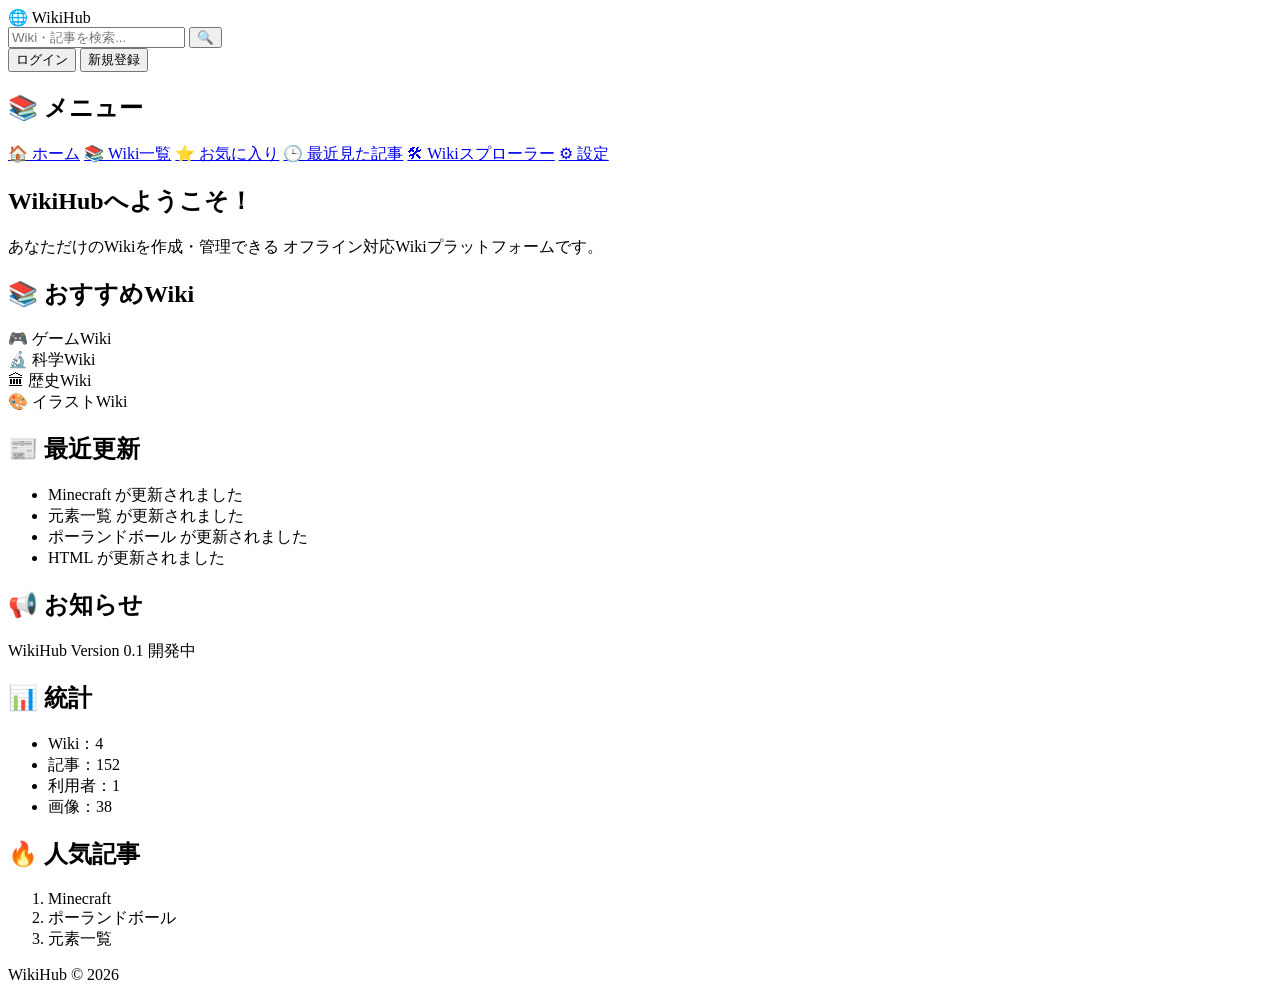
==== index.html @ 0bf20d7a "Create index.html" ====
<!DOCTYPE html>
<html lang="ja">
<head>
    <meta charset="UTF-8">
    <meta name="viewport" content="width=device-width, initial-scale=1.0">
    <title>WikiHub</title>

    <link rel="stylesheet" href="css/style.css">
</head>
<body>

    <!-- ヘッダー -->
    <header id="topBar">

        <div class="logo">
            🌐 <span>WikiHub</span>
        </div>

        <div class="searchArea">
            <input
                type="text"
                placeholder="Wiki・記事を検索..."
                id="searchBox">
            <button id="searchButton">
                🔍
            </button>
        </div>

        <div class="accountArea">

            <button id="loginButton">
                ログイン
            </button>

            <button id="registerButton">
                新規登録
            </button>

        </div>

    </header>

    <!-- メイン -->

    <main>

        <!-- 左メニュー -->

        <aside id="leftMenu">

            <h2>📚 メニュー</h2>

            <nav>

                <a href="#">🏠 ホーム</a>

                <a href="#">📚 Wiki一覧</a>

                <a href="#">⭐ お気に入り</a>

                <a href="#">🕒 最近見た記事</a>

                <a href="#">🛠 Wikiスプローラー</a>

                <a href="#">⚙ 設定</a>

            </nav>

        </aside>

        <!-- 中央 -->

        <section id="center">

            <div class="welcome">

                <h1>WikiHubへようこそ！</h1>

                <p>
                    あなただけのWikiを作成・管理できる
                    オフライン対応Wikiプラットフォームです。
                </p>

            </div>

            <div class="wikiList">

                <h2>📚 おすすめWiki</h2>

                <div class="wikiCard">
                    🎮 ゲームWiki
                </div>

                <div class="wikiCard">
                    🔬 科学Wiki
                </div>

                <div class="wikiCard">
                    🏛 歴史Wiki
                </div>

                <div class="wikiCard">
                    🎨 イラストWiki
                </div>

            </div>

            <div class="recent">

                <h2>📰 最近更新</h2>

                <ul>

                    <li>Minecraft が更新されました</li>

                    <li>元素一覧 が更新されました</li>

                    <li>ポーランドボール が更新されました</li>

                    <li>HTML が更新されました</li>

                </ul>

            </div>

        </section>

        <!-- 右サイド -->

        <aside id="rightMenu">

            <div class="panel">

                <h2>📢 お知らせ</h2>

                <p>
                    WikiHub Version 0.1 開発中
                </p>

            </div>

            <div class="panel">

                <h2>📊 統計</h2>

                <ul>

                    <li>Wiki：4</li>

                    <li>記事：152</li>

                    <li>利用者：1</li>

                    <li>画像：38</li>

                </ul>

            </div>

            <div class="panel">

                <h2>🔥 人気記事</h2>

                <ol>

                    <li>Minecraft</li>

                    <li>ポーランドボール</li>

                    <li>元素一覧</li>

                </ol>

            </div>

        </aside>

    </main>

    <!-- フッター -->

    <footer>

        <p>
            WikiHub © 2026
        </p>

    </footer>

    <script src="js/app.js"></script>

</body>
</html>
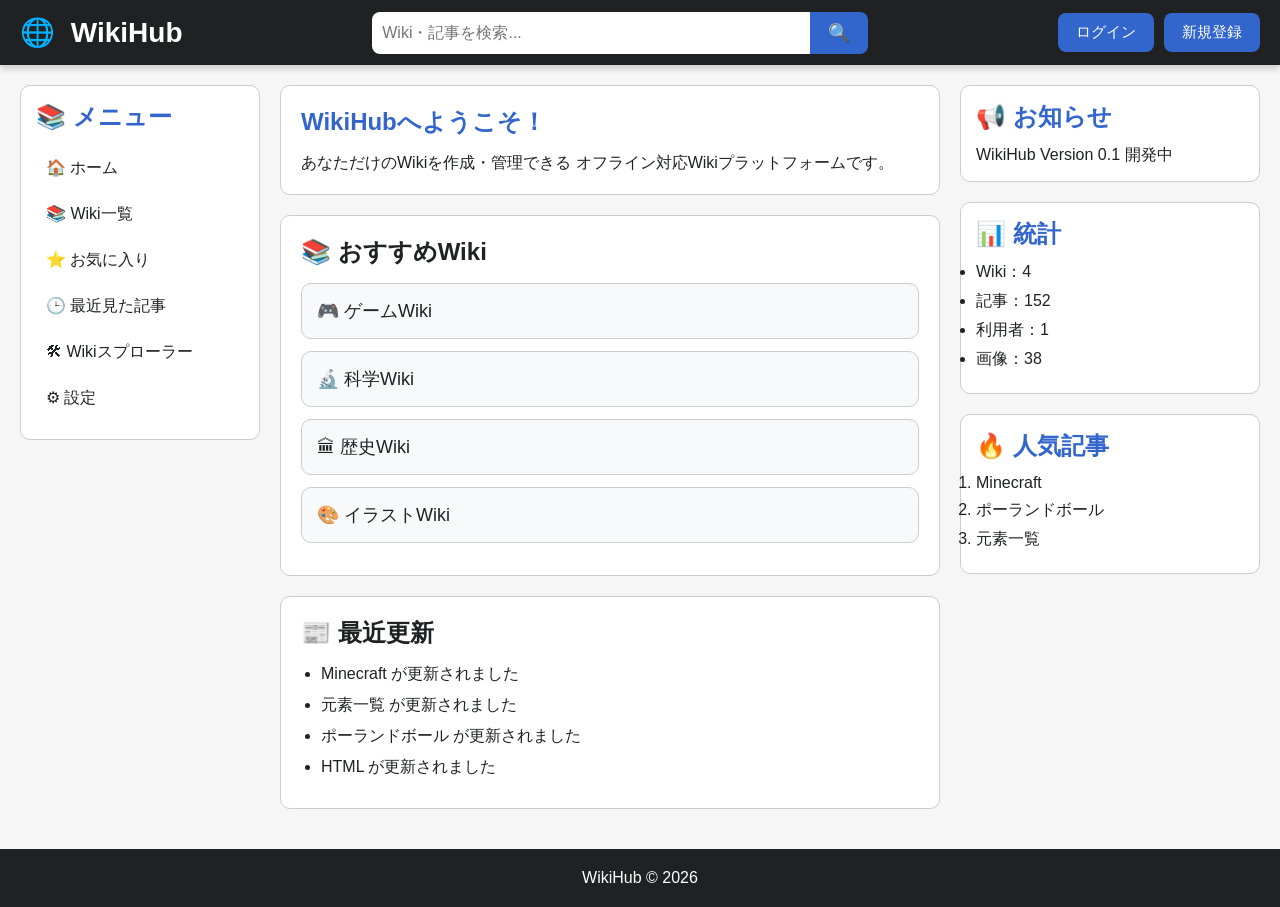
==== commit add57db2: "Update index.html" ====
--- a/index.html
+++ b/index.html
@@ -188,6 +188,7 @@
     </footer>
 
     <script src="js/app.js"></script>
+    <script src="js/auth.js"></script>
 
 </body>
 </html>
--- a/css/style.css
+++ b/css/style.css
@@ -0,0 +1,410 @@
+/* ==========================
+   WikiHub Style
+========================== */
+
+*{
+    margin:0;
+    padding:0;
+    box-sizing:border-box;
+}
+
+body{
+    font-family:"Yu Gothic UI","Meiryo",sans-serif;
+    background:#f6f6f6;
+    color:#202122;
+}
+
+/* ==========================
+   Header
+========================== */
+
+#topBar{
+
+    height:65px;
+
+    background:#202122;
+
+    color:white;
+
+    display:flex;
+
+    align-items:center;
+
+    justify-content:space-between;
+
+    padding:0 20px;
+
+    position:sticky;
+
+    top:0;
+
+    z-index:999;
+
+    box-shadow:0 3px 8px rgba(0,0,0,.2);
+
+}
+
+.logo{
+
+    font-size:28px;
+
+    font-weight:bold;
+
+}
+
+.logo span{
+
+    margin-left:8px;
+
+}
+
+.searchArea{
+
+    display:flex;
+
+    width:40%;
+
+}
+
+#searchBox{
+
+    flex:1;
+
+    padding:10px;
+
+    border:none;
+
+    border-radius:8px 0 0 8px;
+
+    font-size:16px;
+
+}
+
+#searchButton{
+
+    padding:10px 18px;
+
+    border:none;
+
+    cursor:pointer;
+
+    background:#36c;
+
+    color:white;
+
+    border-radius:0 8px 8px 0;
+
+    font-size:18px;
+
+}
+
+#searchButton:hover{
+
+    background:#447ff5;
+
+}
+
+.accountArea{
+
+    display:flex;
+
+    gap:10px;
+
+}
+
+.accountArea button{
+
+    padding:10px 18px;
+
+    border:none;
+
+    border-radius:8px;
+
+    cursor:pointer;
+
+    background:#36c;
+
+    color:white;
+
+    font-size:15px;
+
+}
+
+.accountArea button:hover{
+
+    background:#447ff5;
+
+}
+
+/* ==========================
+   Main Layout
+========================== */
+
+main{
+
+    display:grid;
+
+    grid-template-columns:240px 1fr 300px;
+
+    gap:20px;
+
+    padding:20px;
+
+}
+
+/* ==========================
+   Left Menu
+========================== */
+
+#leftMenu{
+
+    background:white;
+
+    border:1px solid #c8ccd1;
+
+    border-radius:10px;
+
+    padding:15px;
+
+    height:fit-content;
+
+}
+
+#leftMenu h2{
+
+    margin-bottom:15px;
+
+    color:#36c;
+
+}
+
+#leftMenu nav{
+
+    display:flex;
+
+    flex-direction:column;
+
+}
+
+#leftMenu a{
+
+    text-decoration:none;
+
+    color:#202122;
+
+    padding:10px;
+
+    border-radius:8px;
+
+    margin-bottom:5px;
+
+    transition:.2s;
+
+}
+
+#leftMenu a:hover{
+
+    background:#eaecf0;
+
+}
+
+/* ==========================
+   Center
+========================== */
+
+#center{
+
+    display:flex;
+
+    flex-direction:column;
+
+    gap:20px;
+
+}
+
+.welcome,
+.wikiList,
+.recent{
+
+    background:white;
+
+    border:1px solid #c8ccd1;
+
+    border-radius:10px;
+
+    padding:20px;
+
+}
+
+.welcome h1{
+
+    color:#36c;
+
+    margin-bottom:15px;
+
+}
+
+.wikiList h2,
+.recent h2{
+
+    margin-bottom:15px;
+
+}
+
+.wikiCard{
+
+    background:#f8f9fa;
+
+    border:1px solid #c8ccd1;
+
+    border-radius:10px;
+
+    padding:15px;
+
+    margin-bottom:12px;
+
+    cursor:pointer;
+
+    transition:.2s;
+
+    font-size:18px;
+
+}
+
+.wikiCard:hover{
+
+    transform:translateY(-2px);
+
+    box-shadow:0 4px 10px rgba(0,0,0,.15);
+
+}
+
+.recent ul{
+
+    margin-left:20px;
+
+}
+
+.recent li{
+
+    margin-bottom:10px;
+
+}
+
+/* ==========================
+   Right Menu
+========================== */
+
+#rightMenu{
+
+    display:flex;
+
+    flex-direction:column;
+
+    gap:20px;
+
+}
+
+.panel{
+
+    background:white;
+
+    border:1px solid #c8ccd1;
+
+    border-radius:10px;
+
+    padding:15px;
+
+}
+
+.panel h2{
+
+    margin-bottom:12px;
+
+    color:#36c;
+
+}
+
+.panel li{
+
+    margin-bottom:8px;
+
+}
+
+/* ==========================
+   Footer
+========================== */
+
+footer{
+
+    margin-top:20px;
+
+    background:#202122;
+
+    color:white;
+
+    text-align:center;
+
+    padding:20px;
+
+}
+
+/* ==========================
+   Responsive
+========================== */
+
+@media(max-width:1100px){
+
+main{
+
+grid-template-columns:220px 1fr;
+
+}
+
+#rightMenu{
+
+display:none;
+
+}
+
+}
+
+@media(max-width:800px){
+
+#topBar{
+
+flex-direction:column;
+
+height:auto;
+
+padding:15px;
+
+gap:15px;
+
+}
+
+.searchArea{
+
+width:100%;
+
+}
+
+main{
+
+grid-template-columns:1fr;
+
+}
+
+#leftMenu{
+
+order:2;
+
+}
+
+#center{
+
+order:1;
+
+}
+
+}
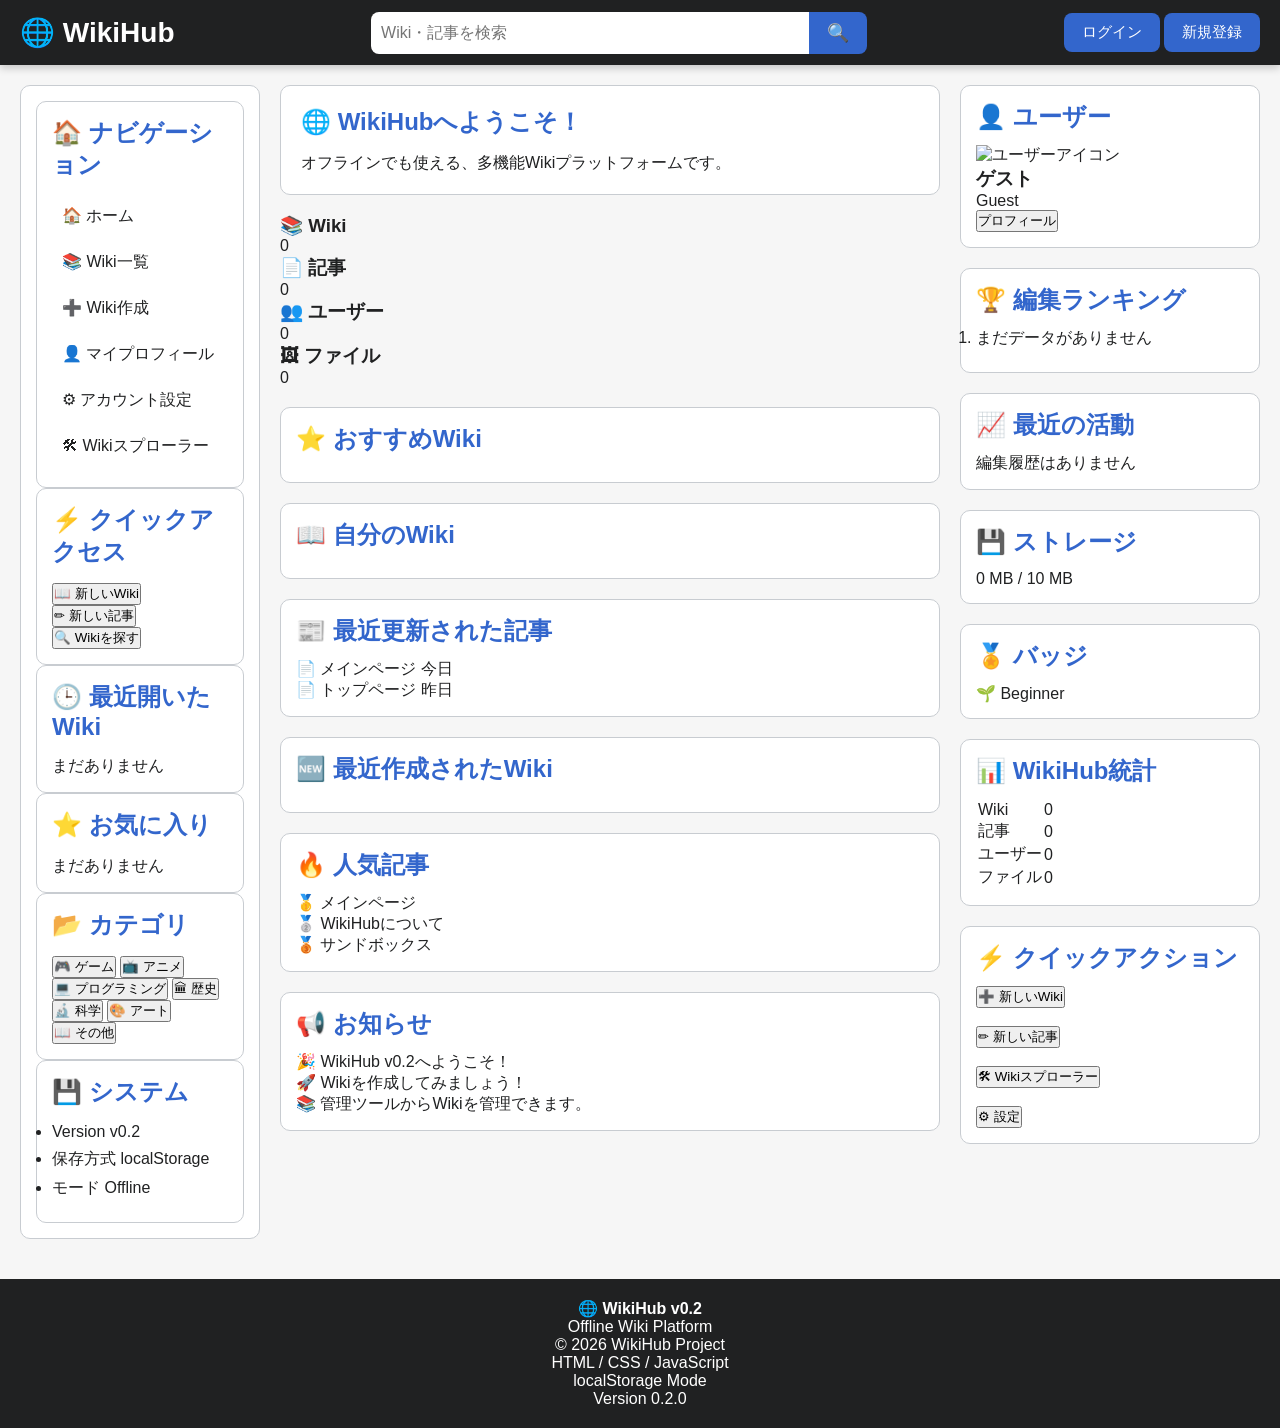
==== commit 3251d2d0: "Update index.html" ====
--- a/index.html
+++ b/index.html
@@ -1,194 +1,1086 @@
 <!DOCTYPE html>
 <html lang="ja">
+
 <head>
-    <meta charset="UTF-8">
-    <meta name="viewport" content="width=device-width, initial-scale=1.0">
-    <title>WikiHub</title>
-
-    <link rel="stylesheet" href="css/style.css">
+
+<meta charset="UTF-8">
+
+<meta
+name="viewport"
+content="width=device-width, initial-scale=1.0">
+
+<title>WikiHub v0.2</title>
+
+<meta
+name="description"
+content="オフラインでも使える多機能Wikiシステム">
+
+<link
+rel="stylesheet"
+href="css/style.css">
+
+<link
+rel="stylesheet"
+href="css/wiki.css">
+
+<link
+rel="icon"
+href="images/logo.png">
+
 </head>
+
 <body>
 
-    <!-- ヘッダー -->
-    <header id="topBar">
-
-        <div class="logo">
-            🌐 <span>WikiHub</span>
+<header id="topBar">
+
+    <!-- ロゴ -->
+
+    <div class="logo">
+
+        🌐 WikiHub
+
+    </div>
+
+    <!-- 検索 -->
+
+    <div class="searchArea">
+
+        <input
+            type="text"
+            id="searchBox"
+            placeholder="Wiki・記事を検索">
+
+        <button id="searchButton">
+
+            🔍
+
+        </button>
+
+    </div>
+
+    <!-- アカウント -->
+
+    <div class="accountArea">
+
+        <!-- 未ログイン -->
+
+        <div id="guestArea">
+
+            <button
+                onclick="location.href='login.html'">
+
+                ログイン
+
+            </button>
+
+            <button
+                onclick="location.href='register.html'">
+
+                新規登録
+
+            </button>
+
         </div>
 
-        <div class="searchArea">
-            <input
-                type="text"
-                placeholder="Wiki・記事を検索..."
-                id="searchBox">
-            <button id="searchButton">
-                🔍
+        <!-- ログイン済み -->
+
+        <div
+            id="userArea"
+            style="display:none;">
+
+            <img
+                id="headerIcon"
+                class="headerIcon"
+                src="images/default-user.png"
+                alt="アイコン">
+
+            <div class="userInfo">
+
+                <div id="headerUsername">
+
+                    User
+
+                </div>
+
+                <div id="headerRole">
+
+                    User
+
+                </div>
+
+            </div>
+
+            <button
+                id="headerMenuButton">
+
+                ▼
+
             </button>
+
         </div>
 
-        <div class="accountArea">
-
-            <button id="loginButton">
-                ログイン
+    </div>
+
+</header>
+
+<!-- ユーザーメニュー -->
+
+<div
+id="headerMenu"
+class="dropdownMenu"
+style="display:none;">
+
+    <button onclick="location.href='profile.html'">
+
+        👤 プロフィール
+
+    </button>
+
+    <button onclick="location.href='account.html'">
+
+        ⚙ アカウント設定
+
+    </button>
+
+    <button onclick="location.href='explorer.html'">
+
+        📚 Wiki一覧
+
+    </button>
+
+    <button onclick="location.href='favorites.html'">
+
+        ⭐ お気に入り
+
+    </button>
+
+    <button onclick="location.href='admin.html'">
+
+        🛠 Wikiスプローラー
+
+    </button>
+
+    <hr>
+
+    <button
+        id="logoutButton">
+
+        🚪 ログアウト
+
+    </button>
+
+</div>
+
+<main>
+    <!--==================================
+ 左サイドバー
+===================================-->
+
+<aside id="leftMenu">
+
+    <!-- ナビゲーション -->
+
+    <div class="panel">
+
+        <h2>
+
+            🏠 ナビゲーション
+
+        </h2>
+
+        <nav class="menuList">
+
+            <a href="index.html">
+
+                🏠 ホーム
+
+            </a>
+
+            <a href="explorer.html">
+
+                📚 Wiki一覧
+
+            </a>
+
+            <a href="create-wiki.html">
+
+                ➕ Wiki作成
+
+            </a>
+
+            <a href="profile.html">
+
+                👤 マイプロフィール
+
+            </a>
+
+            <a href="account.html">
+
+                ⚙ アカウント設定
+
+            </a>
+
+            <a href="admin.html">
+
+                🛠 Wikiスプローラー
+
+            </a>
+
+        </nav>
+
+    </div>
+
+    <!-- クイックアクセス -->
+
+    <div class="panel">
+
+        <h2>
+
+            ⚡ クイックアクセス
+
+        </h2>
+
+        <button
+            class="menuButton"
+            onclick="location.href='create-wiki.html'">
+
+            📖 新しいWiki
+
+        </button>
+
+        <button
+            class="menuButton"
+            onclick="location.href='editor.html'">
+
+            ✏ 新しい記事
+
+        </button>
+
+        <button
+            class="menuButton"
+            onclick="location.href='explorer.html'">
+
+            🔍 Wikiを探す
+
+        </button>
+
+    </div>
+
+    <!-- 最近開いたWiki -->
+
+    <div class="panel">
+
+        <h2>
+
+            🕒 最近開いたWiki
+
+        </h2>
+
+        <div id="recentWikiList">
+
+            <p>まだありません</p>
+
+        </div>
+
+    </div>
+
+    <!-- お気に入り -->
+
+    <div class="panel">
+
+        <h2>
+
+            ⭐ お気に入り
+
+        </h2>
+
+        <div id="favoriteWikiList">
+
+            <p>まだありません</p>
+
+        </div>
+
+    </div>
+
+    <!-- カテゴリ -->
+
+    <div class="panel">
+
+        <h2>
+
+            📂 カテゴリ
+
+        </h2>
+
+        <div class="categoryList">
+
+            <button class="categoryButton">
+
+                🎮 ゲーム
+
             </button>
 
-            <button id="registerButton">
-                新規登録
+            <button class="categoryButton">
+
+                📺 アニメ
+
             </button>
 
+            <button class="categoryButton">
+
+                💻 プログラミング
+
+            </button>
+
+            <button class="categoryButton">
+
+                🏛 歴史
+
+            </button>
+
+            <button class="categoryButton">
+
+                🔬 科学
+
+            </button>
+
+            <button class="categoryButton">
+
+                🎨 アート
+
+            </button>
+
+            <button class="categoryButton">
+
+                📖 その他
+
+            </button>
+
         </div>
 
-    </header>
-
-    <!-- メイン -->
-
-    <main>
-
-        <!-- 左メニュー -->
-
-        <aside id="leftMenu">
-
-            <h2>📚 メニュー</h2>
-
-            <nav>
-
-                <a href="#">🏠 ホーム</a>
-
-                <a href="#">📚 Wiki一覧</a>
-
-                <a href="#">⭐ お気に入り</a>
-
-                <a href="#">🕒 最近見た記事</a>
-
-                <a href="#">🛠 Wikiスプローラー</a>
-
-                <a href="#">⚙ 設定</a>
-
-            </nav>
-
-        </aside>
-
-        <!-- 中央 -->
-
-        <section id="center">
-
-            <div class="welcome">
-
-                <h1>WikiHubへようこそ！</h1>
-
-                <p>
-                    あなただけのWikiを作成・管理できる
-                    オフライン対応Wikiプラットフォームです。
-                </p>
-
-            </div>
-
-            <div class="wikiList">
-
-                <h2>📚 おすすめWiki</h2>
-
-                <div class="wikiCard">
-                    🎮 ゲームWiki
-                </div>
-
-                <div class="wikiCard">
-                    🔬 科学Wiki
-                </div>
-
-                <div class="wikiCard">
-                    🏛 歴史Wiki
-                </div>
-
-                <div class="wikiCard">
-                    🎨 イラストWiki
-                </div>
-
-            </div>
-
-            <div class="recent">
-
-                <h2>📰 最近更新</h2>
-
-                <ul>
-
-                    <li>Minecraft が更新されました</li>
-
-                    <li>元素一覧 が更新されました</li>
-
-                    <li>ポーランドボール が更新されました</li>
-
-                    <li>HTML が更新されました</li>
-
-                </ul>
-
-            </div>
-
-        </section>
-
-        <!-- 右サイド -->
-
-        <aside id="rightMenu">
-
-            <div class="panel">
-
-                <h2>📢 お知らせ</h2>
-
-                <p>
-                    WikiHub Version 0.1 開発中
-                </p>
-
-            </div>
-
-            <div class="panel">
-
-                <h2>📊 統計</h2>
-
-                <ul>
-
-                    <li>Wiki：4</li>
-
-                    <li>記事：152</li>
-
-                    <li>利用者：1</li>
-
-                    <li>画像：38</li>
-
-                </ul>
-
-            </div>
-
-            <div class="panel">
-
-                <h2>🔥 人気記事</h2>
-
-                <ol>
-
-                    <li>Minecraft</li>
-
-                    <li>ポーランドボール</li>
-
-                    <li>元素一覧</li>
-
-                </ol>
-
-            </div>
-
-        </aside>
-
-    </main>
-
-    <!-- フッター -->
-
-    <footer>
+    </div>
+
+    <!-- システム情報 -->
+
+    <div class="panel">
+
+        <h2>
+
+            💾 システム
+
+        </h2>
+
+        <ul class="systemInfo">
+
+            <li>
+
+                Version
+                <span>
+
+                    v0.2
+
+                </span>
+
+            </li>
+
+            <li>
+
+                保存方式
+                <span>
+
+                    localStorage
+
+                </span>
+
+            </li>
+
+            <li>
+
+                モード
+                <span>
+
+                    Offline
+
+                </span>
+
+            </li>
+
+        </ul>
+
+    </div>
+
+</aside>
+
+<!--==================================
+ 中央エリア開始
+===================================-->
+
+<section id="center">
+    <!--==================================
+ ホーム
+===================================-->
+
+<div class="welcome">
+
+    <h1 id="welcomeTitle">
+
+        🌐 WikiHubへようこそ！
+
+    </h1>
+
+    <p id="welcomeMessage">
+
+        オフラインでも使える、多機能Wikiプラットフォームです。
+
+    </p>
+
+</div>
+
+<!-- ダッシュボード -->
+
+<div class="dashboard">
+
+    <div class="dashboardCard">
+
+        <h3>
+
+            📚 Wiki
+
+        </h3>
+
+        <span id="dashboardWiki">
+
+            0
+
+        </span>
+
+    </div>
+
+    <div class="dashboardCard">
+
+        <h3>
+
+            📄 記事
+
+        </h3>
+
+        <span id="dashboardPages">
+
+            0
+
+        </span>
+
+    </div>
+
+    <div class="dashboardCard">
+
+        <h3>
+
+            👥 ユーザー
+
+        </h3>
+
+        <span id="dashboardUsers">
+
+            0
+
+        </span>
+
+    </div>
+
+    <div class="dashboardCard">
+
+        <h3>
+
+            🖼 ファイル
+
+        </h3>
+
+        <span id="dashboardFiles">
+
+            0
+
+        </span>
+
+    </div>
+
+</div>
+
+<!-- おすすめ -->
+
+<div class="panel">
+
+<h2>
+
+⭐ おすすめWiki
+
+</h2>
+
+<div
+id="featuredWiki"
+class="wikiGrid">
+
+<!-- JS -->
+
+</div>
+
+</div>
+
+<!-- 自分のWiki -->
+
+<div class="panel">
+
+<h2>
+
+📖 自分のWiki
+
+</h2>
+
+<div
+id="myWikiList"
+class="wikiGrid">
+
+<!-- JS -->
+
+</div>
+
+</div>
+
+<!-- 最近更新 -->
+
+<div class="panel">
+
+<h2>
+
+📰 最近更新された記事
+
+</h2>
+
+<div id="recentUpdateList">
+
+<div class="recentItem">
+
+📄 メインページ
+
+<span>
+
+今日
+
+</span>
+
+</div>
+
+<div class="recentItem">
+
+📄 トップページ
+
+<span>
+
+昨日
+
+</span>
+
+</div>
+
+</div>
+
+</div>
+
+<!-- 最近作成 -->
+
+<div class="panel">
+
+<h2>
+
+🆕 最近作成されたWiki
+
+</h2>
+
+<div
+id="newWikiList"
+class="wikiGrid">
+
+<!-- JS -->
+
+</div>
+
+</div>
+
+<!-- 人気記事 -->
+
+<div class="panel">
+
+<h2>
+
+🔥 人気記事
+
+</h2>
+
+<div id="popularPages">
+
+<div class="popularItem">
+
+🥇 メインページ
+
+</div>
+
+<div class="popularItem">
+
+🥈 WikiHubについて
+
+</div>
+
+<div class="popularItem">
+
+🥉 サンドボックス
+
+</div>
+
+</div>
+
+</div>
+
+<!-- お知らせ -->
+
+<div class="panel">
+
+<h2>
+
+📢 お知らせ
+
+</h2>
+
+<div id="newsArea">
+
+<p>
+
+🎉 WikiHub v0.2へようこそ！
+
+</p>
+
+<p>
+
+🚀 Wikiを作成してみましょう！
+
+</p>
+
+<p>
+
+📚 管理ツールからWikiを管理できます。
+
+</p>
+
+</div>
+
+</div>
+
+</section>
+
+<!--==================================
+ 右サイドバー開始
+===================================-->
+
+<aside id="rightMenu">
+<!--==================================
+ ログインユーザー
+===================================-->
+
+<div class="panel">
+
+    <h2>
+
+        👤 ユーザー
+
+    </h2>
+
+    <div id="rightUserCard">
+
+        <img
+            id="sideUserIcon"
+            src="images/default-user.png"
+            class="sideUserIcon"
+            alt="ユーザーアイコン">
+
+        <h3 id="sideUsername">
+
+            ゲスト
+
+        </h3>
+
+        <p id="sideRole">
+
+            Guest
+
+        </p>
+
+        <button
+            onclick="location.href='profile.html'">
+
+            プロフィール
+
+        </button>
+
+    </div>
+
+</div>
+
+<!-- 編集ランキング -->
+
+<div class="panel">
+
+    <h2>
+
+        🏆 編集ランキング
+
+    </h2>
+
+    <ol id="rankingList">
+
+        <li>まだデータがありません</li>
+
+    </ol>
+
+</div>
+
+<!-- 最近の活動 -->
+
+<div class="panel">
+
+    <h2>
+
+        📈 最近の活動
+
+    </h2>
+
+    <div id="activityList">
 
         <p>
-            WikiHub © 2026
+
+            編集履歴はありません
+
         </p>
 
-    </footer>
-
-    <script src="js/app.js"></script>
-    <script src="js/auth.js"></script>
+    </div>
+
+</div>
+
+<!-- ストレージ -->
+
+<div class="panel">
+
+    <h2>
+
+        💾 ストレージ
+
+    </h2>
+
+    <div class="storageBox">
+
+        <div
+            id="storageBar"
+            class="progressBar">
+
+        </div>
+
+    </div>
+
+    <p id="storageText">
+
+        0 MB / 10 MB
+
+    </p>
+
+</div>
+
+<!-- バッジ -->
+
+<div class="panel">
+
+    <h2>
+
+        🏅 バッジ
+
+    </h2>
+
+    <div id="badgeList">
+
+        <span class="badge">
+
+            🌱 Beginner
+
+        </span>
+
+    </div>
+
+</div>
+
+<!-- WikiHub統計 -->
+
+<div class="panel">
+
+    <h2>
+
+        📊 WikiHub統計
+
+    </h2>
+
+    <table class="statsTable">
+
+        <tr>
+
+            <td>
+
+                Wiki
+
+            </td>
+
+            <td id="totalWiki">
+
+                0
+
+            </td>
+
+        </tr>
+
+        <tr>
+
+            <td>
+
+                記事
+
+            </td>
+
+            <td id="totalPages">
+
+                0
+
+            </td>
+
+        </tr>
+
+        <tr>
+
+            <td>
+
+                ユーザー
+
+            </td>
+
+            <td id="totalUsers">
+
+                0
+
+            </td>
+
+        </tr>
+
+        <tr>
+
+            <td>
+
+                ファイル
+
+            </td>
+
+            <td id="totalFiles">
+
+                0
+
+            </td>
+
+        </tr>
+
+    </table>
+
+</div>
+
+<!-- クイックアクション -->
+
+<div class="panel">
+
+    <h2>
+
+        ⚡ クイックアクション
+
+    </h2>
+
+    <button
+        onclick="location.href='create-wiki.html'">
+
+        ➕ 新しいWiki
+
+    </button>
+
+    <br><br>
+
+    <button
+        onclick="location.href='editor.html'">
+
+        ✏ 新しい記事
+
+    </button>
+
+    <br><br>
+
+    <button
+        onclick="location.href='admin.html'">
+
+        🛠 Wikiスプローラー
+
+    </button>
+
+    <br><br>
+
+    <button
+        onclick="location.href='account.html'">
+
+        ⚙ 設定
+
+    </button>
+
+</div>
+
+</aside>
+
+<!--==================================
+ main終了
+===================================-->
+
+</main>
+<!--==================================
+ フッター
+===================================-->
+
+<footer id="footer">
+
+    <div class="footerLeft">
+
+        <strong>
+
+            🌐 WikiHub v0.2
+
+        </strong>
+
+        <br>
+
+        Offline Wiki Platform
+
+    </div>
+
+    <div class="footerCenter">
+
+        © 2026 WikiHub Project
+
+        <br>
+
+        HTML / CSS / JavaScript
+
+    </div>
+
+    <div class="footerRight">
+
+        localStorage Mode
+
+        <br>
+
+        Version 0.2.0
+
+    </div>
+
+</footer>
+
+<!--==================================
+ JavaScript
+===================================-->
+
+<script src="js/app.js"></script>
+
+<script src="js/auth.js"></script>
+
+<script src="js/wiki.js"></script>
+
+<script src="js/index.js"></script>
+
+<script>
+
+/*==================================
+ ヘッダーメニュー
+==================================*/
+
+document.addEventListener("DOMContentLoaded",function(){
+
+    const menuButton=document.getElementById("headerMenuButton");
+    const menu=document.getElementById("headerMenu");
+
+    if(menuButton && menu){
+
+        menuButton.addEventListener("click",function(e){
+
+            e.stopPropagation();
+
+            menu.style.display=
+                menu.style.display==="block"
+                ? "none"
+                : "block";
+
+        });
+
+        document.addEventListener("click",function(){
+
+            menu.style.display="none";
+
+        });
+
+    }
+
+});
+
+/*==================================
+ 検索
+==================================*/
+
+const searchButton=document.getElementById("searchButton");
+
+if(searchButton){
+
+    searchButton.addEventListener("click",function(){
+
+        const box=document.getElementById("searchBox");
+
+        const word=box.value.trim();
+
+        if(word==="") return;
+
+        location.href=
+        "explorer.html?search="+
+        encodeURIComponent(word);
+
+    });
+
+}
+
+/*==================================
+ Enterでも検索
+==================================*/
+
+const searchBox=document.getElementById("searchBox");
+
+if(searchBox){
+
+    searchBox.addEventListener("keydown",function(e){
+
+        if(e.key==="Enter"){
+
+            searchButton.click();
+
+        }
+
+    });
+
+}
+
+</script>
 
 </body>
+
 </html>
